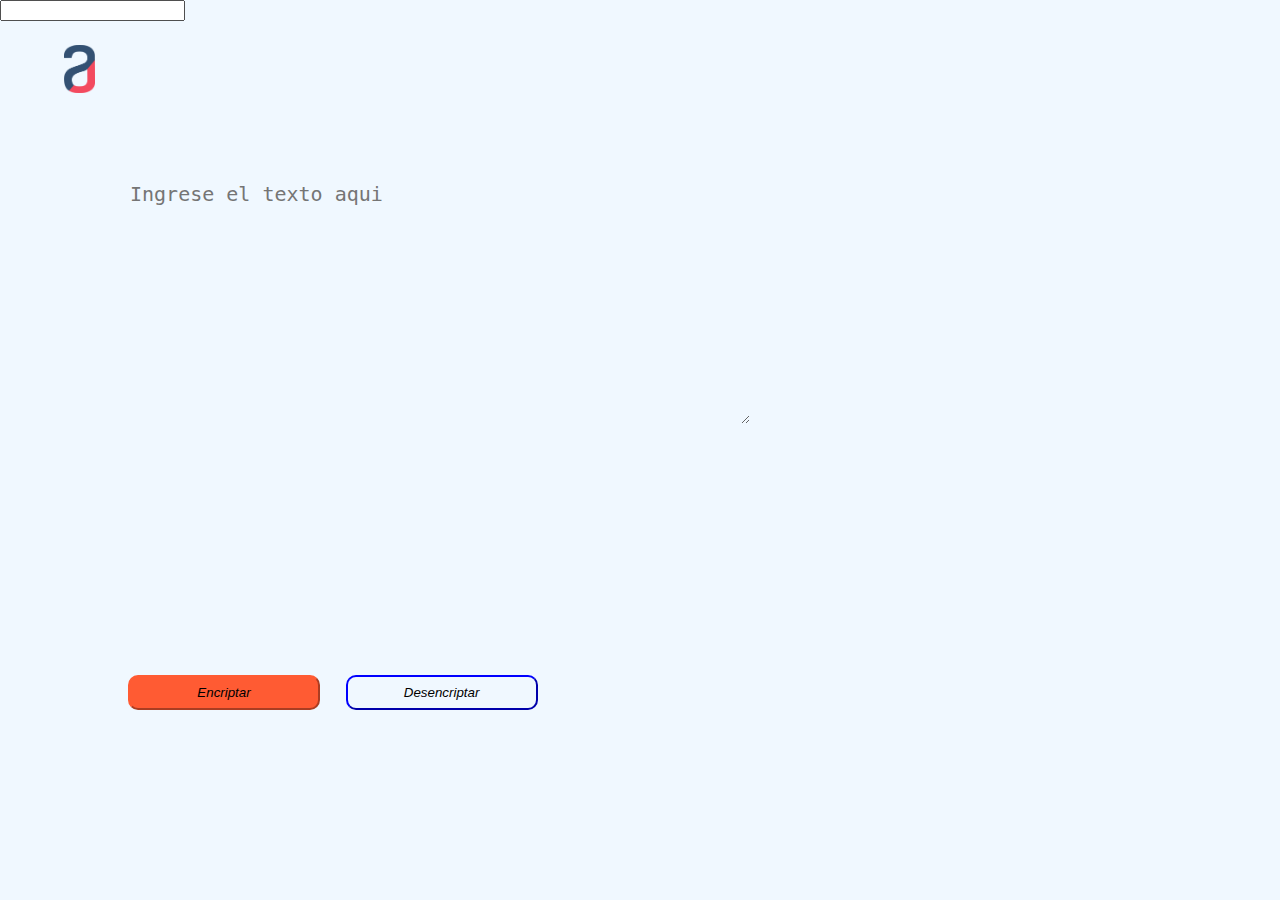
==== challengue.html @ 6ad9690a "probando" ====
<!DOCTYPE html>

<html lang="es">

    <head>
        <meta charset="UTF-8">
        <meta name="viewport" content="width=device-width">
        <title>Alura Challengue</title>
        <link rel="stylesheet" href="reset.css">
        <link rel="stylesheet" href="style.css">
    </head>

    <body>
        <header>
            <h1><img class="imagenalura" src="logoalura.png" alt="Logo de Alura"></h1>
        </header>
        
        <main>
            <textarea cols="50" rows="10" id="texto-ingresado" required placeholder="Ingrese el texto aqui"></textarea>
            <input type="submit" value="Encriptar" id="boton-encriptado">
            <input type="submit" value="Desencriptar" id="boton-desencriptado">
            <input>
        </main>
        
    </body>
---- style.css ----
body{
    background: #F0F8FF;
}
.imagenalura{
    width: 31px;
    position: absolute;
    left: 5%;
    top: 5%;

}
#texto-ingresado{
    position: absolute;
    left: 10%;
    top: 20%;
    border: none;
    background: #F0F8FF;
    font-size: 20px;

}

#textoingresado:onclick{
    border: none;
}
#boton-encriptado{
    position: absolute;
    top: 75%;
    left: 10%;
    width: 15%;
    padding: 8px;
    background: #FF5B33;
    border-radius: 10px;
    font-style: italic;
    border-color: #FF5B33;
}

#boton-desencriptado{
    position: absolute;
    top: 75%;
    left: 27%;
    width: 15%;
    padding: 8px;
    background: #F0F8FF;
    border-radius: 10px;
    font-style: italic;
    border-color: blue;
   
}
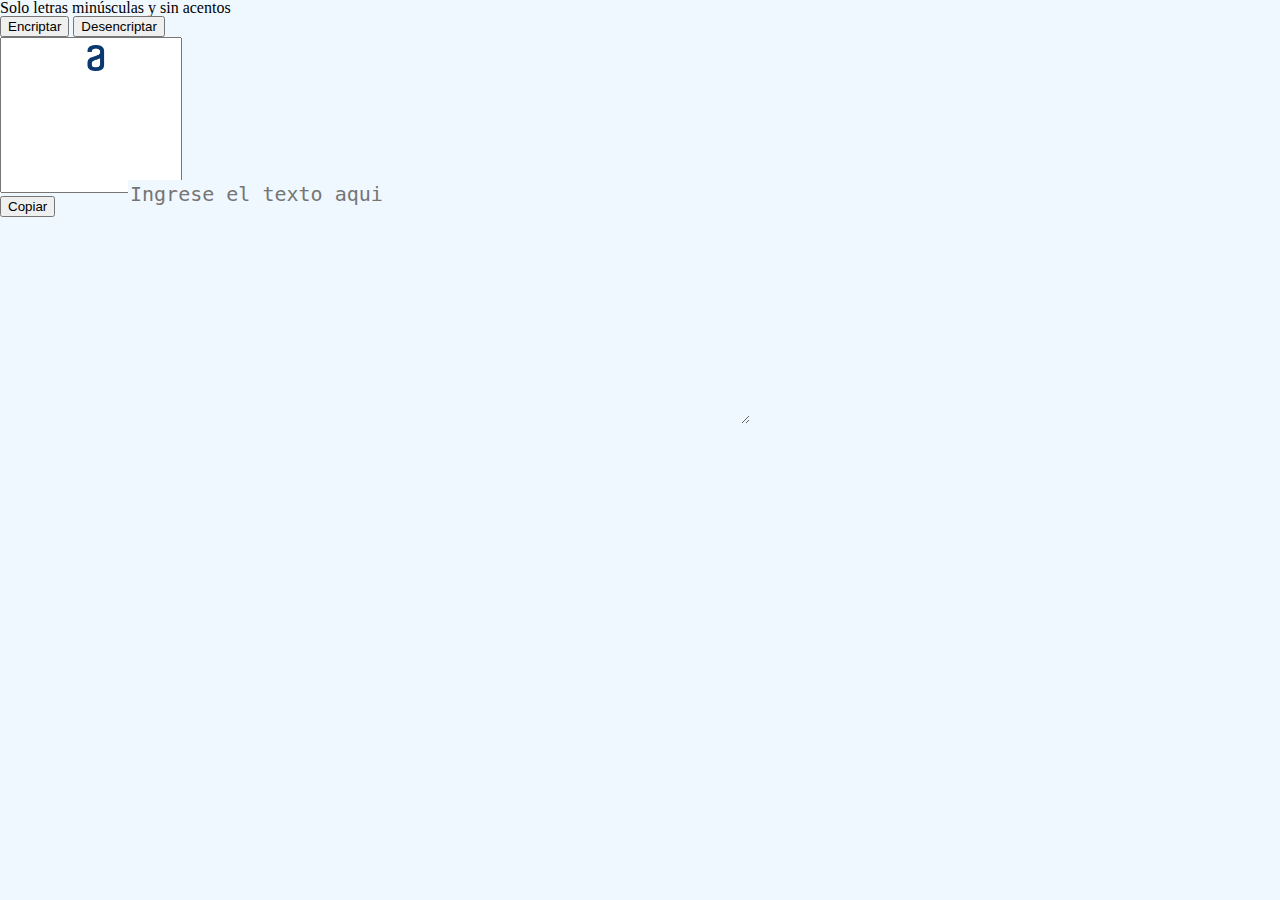
==== commit 21954f2c: "Corrigiendo la pagina" ====
--- a/challengue.html
+++ b/challengue.html
@@ -16,11 +16,26 @@
         </header>
         
         <main>
-            <textarea cols="50" rows="10" id="texto-ingresado" required placeholder="Ingrese el texto aqui"></textarea>
-            <input type="submit" value="Encriptar" id="boton-encriptado">
-            <input type="submit" value="Desencriptar" id="boton-desencriptado">
-            <input>
-        </main>
+            <section>
+                <textarea cols="50" rows="10" id="texto-ingresado" required placeholder="Ingrese el texto aqui"></textarea>
+                <div>
+                    <h6 class="informacion"> Solo letras minúsculas y sin acentos</h6>
+                </div>
+                <div class="botones">
+                    <button class="encriptar"> Encriptar </button>
+                    <button class="desencriptar"> Desencriptar </button>
+                </div>
+            </section>
+            <section>
+                <textarea class="mensaje" cols="20" rows="10"> </textarea>
+                <div>
+                    <button class="copiar"> Copiar </button>
+                </div>
+            </section>
+            
+        
+
+        </main>     
         
     </body>
     --- a/style.css
+++ b/style.css
@@ -2,7 +2,7 @@
     background: #F0F8FF;
 }
 .imagenalura{
-    width: 31px;
+    width: 5%;
     position: absolute;
     left: 5%;
     top: 5%;
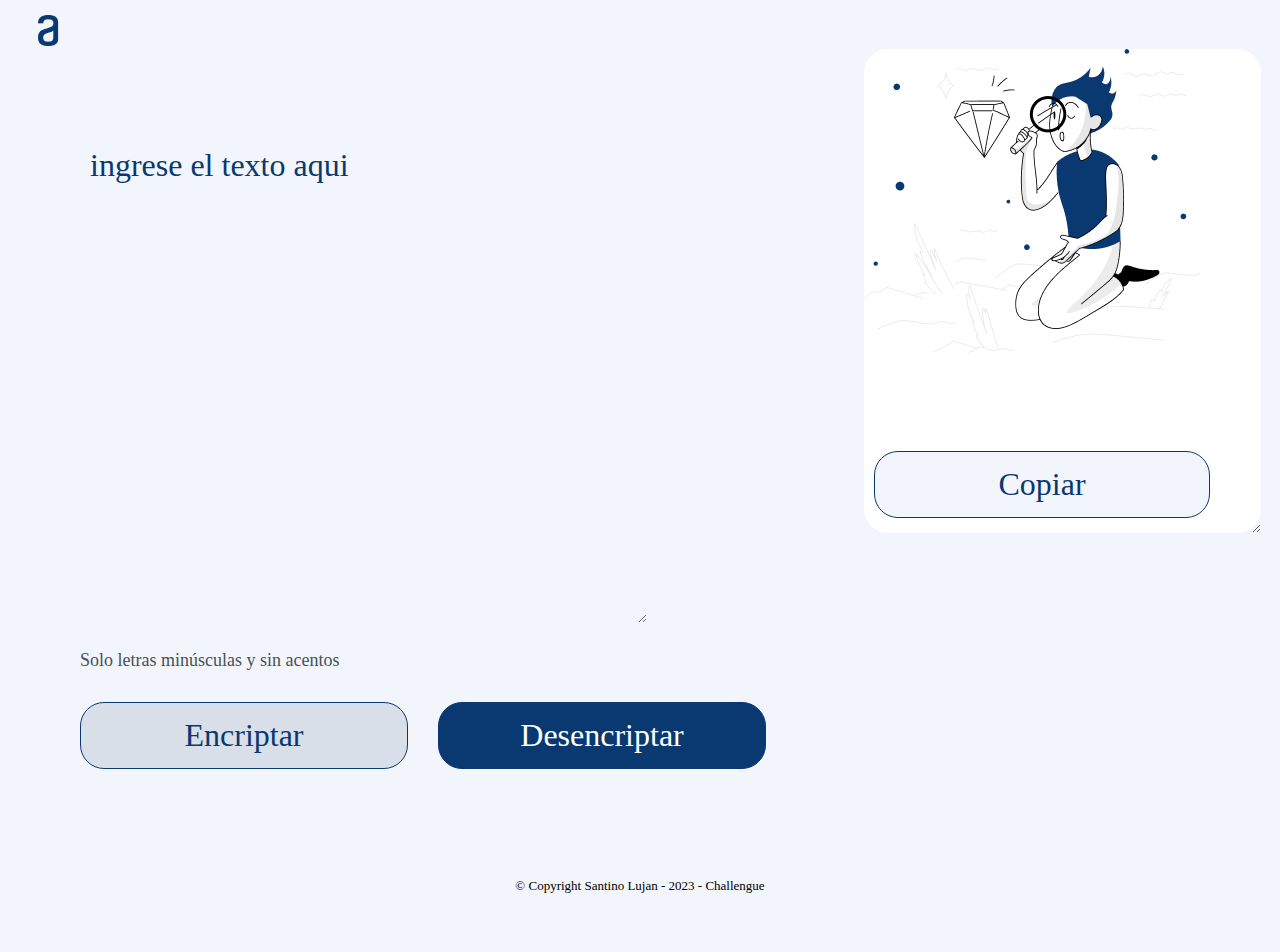
==== commit 84d565c7: "Terminando el CSS de la pagina" ====
--- a/challengue.html
+++ b/challengue.html
@@ -8,16 +8,19 @@
         <title>Alura Challengue</title>
         <link rel="stylesheet" href="reset.css">
         <link rel="stylesheet" href="style.css">
+        <link rel="preconnect" href="https://fonts.googleapis.com">
+        <link rel="preconnect" href="https://fonts.gstatic.com" crossorigin>
+        <link href="https://fonts.googleapis.com/css2?family=Montserrat:ital,wght@1,300&display=swap" rel="stylesheet">
     </head>
 
     <body>
         <header>
-            <h1><img class="imagenalura" src="logoalura.png" alt="Logo de Alura"></h1>
+            <h1><img class="logo-alura" src="imagenes/logoalura.png" alt="Logo de Alura"></h1>
         </header>
         
         <main>
             <section>
-                <textarea cols="50" rows="10" id="texto-ingresado" required placeholder="Ingrese el texto aqui"></textarea>
+                <textarea class="texto-ingresado" cols="30" rows="10" required placeholder="Ingrese el texto aqui"></textarea>
                 <div>
                     <h6 class="informacion"> Solo letras minúsculas y sin acentos</h6>
                 </div>
@@ -35,7 +38,11 @@
             
         
 
-        </main>     
+        </main>    
+        <footer>
+            <p class="copyright">&copy Copyright Santino Lujan - 2023 - Challengue</p>
+
+        </footer>    
         
     </body>
     --- a/style.css
+++ b/style.css
@@ -1,47 +1,105 @@
-body{
-    background: #F0F8FF;
+*{
+    background: #F3F5FC;
+    font-family: 'Inter';
+    font-weight: 400;
+    font-size: 32px;
+    line-height: 150%;
+}   
+
+.logo-alura{
+    padding-top: 15px;
+    padding-left: 10px;
+    width: 6%;  
 }
-.imagenalura{
-    width: 5%;
-    position: absolute;
-    left: 5%;
-    top: 5%;
 
+
+main{
+    display: flex;
+    margin-left: 80px;
+    margin-bottom: 50px;
 }
-#texto-ingresado{
-    position: absolute;
-    left: 10%;
-    top: 20%;
+
+.texto-ingresado{
     border: none;
-    background: #F0F8FF;
-    font-size: 20px;
+    color: #0A3871;
+    margin-top: 90px;
+    text-transform: lowercase;
+    padding-left: 10px;
+}
+
+::placeholder{ color: #0A3871;}
+
+.texto-ingresado:focus{
+    outline: none;
+}
+
+.mensaje{
+    background: white;
+    background-image: url("imagenes/Muñeco.png");
+    background-repeat: no-repeat;
+    border: none;
+    border-radius: 24px;
+    color: #0A3871;
+    margin-left: 98px;
+    padding-left: 20px;
+    position: fixed;
+}
+
+.mensaje:focus{
+    outline: none;
+}
+
+.botones{
+    display: flex;
+    margin-top: 18px;
 
 }
 
-#textoingresado:onclick{
-    border: none;
-}
-#boton-encriptado{
-    position: absolute;
-    top: 75%;
-    left: 10%;
-    width: 15%;
-    padding: 8px;
-    background: #FF5B33;
-    border-radius: 10px;
-    font-style: italic;
-    border-color: #FF5B33;
+.encriptar{
+    background: #d8dfe8;
+    border: 1px solid #0A3871;
+    border-radius: 24px;
+    color: #0A3871;
+    cursor: pointer;
+    height: 67px;
+    
+    width: 328px;
 }
 
-#boton-desencriptado{
+.desencriptar{
+    background: #0A3871;
+    border: 1px solid #0A3871;
+    border-radius: 24px;
+    color: white;
+    cursor: pointer;
+    margin-left: 30px;
+    height: 67px;
+    width: 328px;
+}
+
+.copiar{
+    border: 1px solid #0A3871;
+    border-radius: 24px;
+    color: #0A3871;
+    cursor: pointer;
+    height: 67px;
+    margin-left: 108px;
+    margin-top: 402px;
     position: absolute;
-    top: 75%;
-    left: 27%;
-    width: 15%;
-    padding: 8px;
-    background: #F0F8FF;
-    border-radius: 10px;
-    font-style: italic;
-    border-color: blue;
-   
+    width: 336px;
+}
+
+.informacion{
+    color: #495057;
+    font-size: 18px;
+}
+
+footer{
+    text-align: center;
+    padding: 40px;
+}
+.copyright{
+    color: black;
+    font-size: 13px;
+    margin: 20px;
 }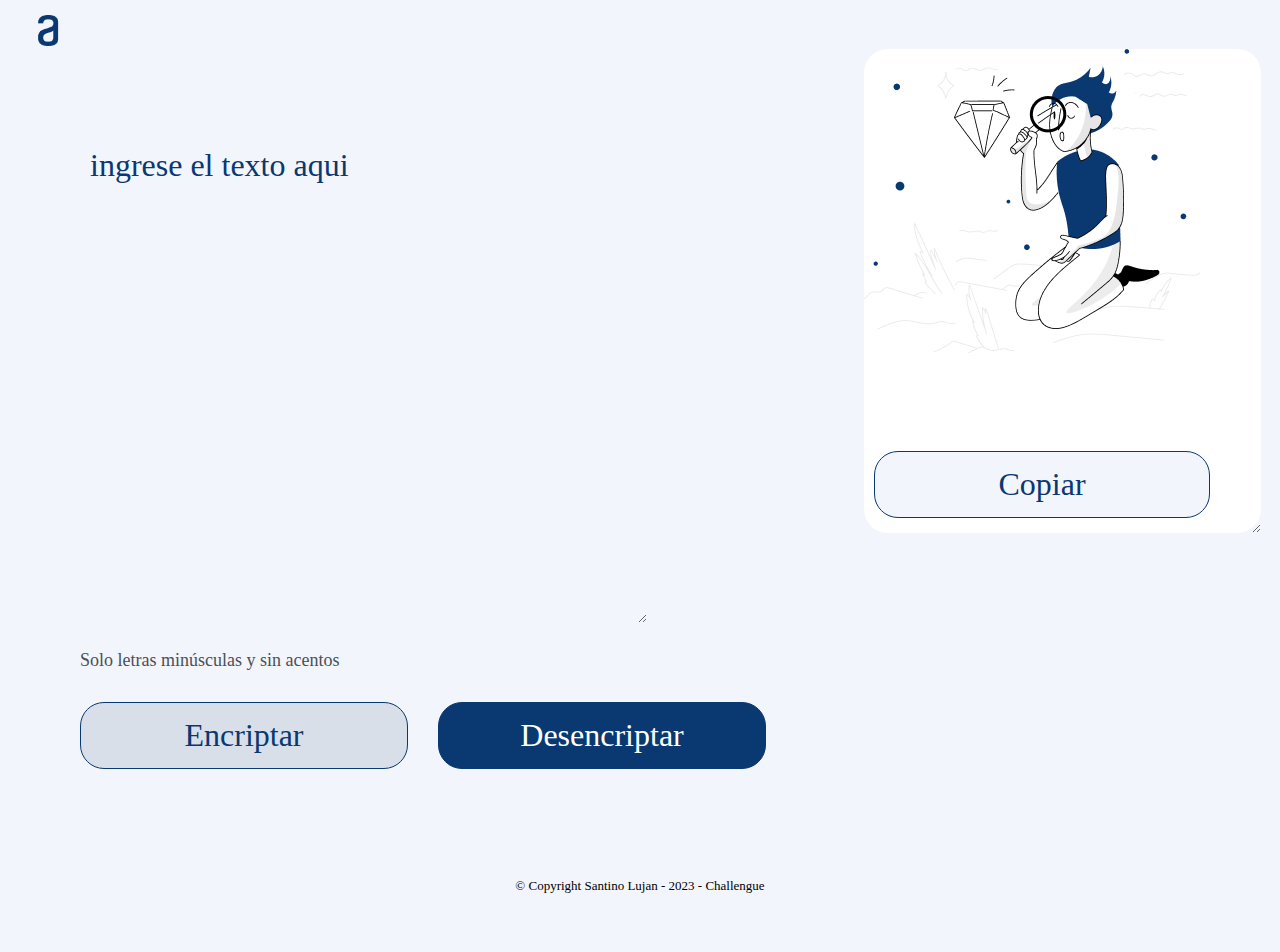
==== commit 04d05e1b: "Agregando eventos a los botones y terminando el codigo JS" ====
--- a/challengue.html
+++ b/challengue.html
@@ -25,20 +25,22 @@
                     <h6 class="informacion"> Solo letras minúsculas y sin acentos</h6>
                 </div>
                 <div class="botones">
-                    <button class="encriptar"> Encriptar </button>
-                    <button class="desencriptar"> Desencriptar </button>
+                    <button class="encriptar" onclick="btnencriptar()"> Encriptar </button>
+                    <button class="desencriptar" onclick="btndesencriptar()"> Desencriptar </button>
                 </div>
             </section>
             <section>
-                <textarea class="mensaje" cols="20" rows="10"> </textarea>
+                <textarea class="mensaje" cols="20" rows="10" placeholder="INgrese"> </textarea>
                 <div>
-                    <button class="copiar"> Copiar </button>
+                   
+                    <button class="copiar" onclick="btncopiar()"> Copiar </button>
                 </div>
-            </section>
+            </section>    
             
         
 
-        </main>    
+        </main>   
+        <script src="challengue.js"></script> 
         <footer>
             <p class="copyright">&copy Copyright Santino Lujan - 2023 - Challengue</p>
 
--- a/style.css
+++ b/style.css
@@ -65,6 +65,9 @@
     
     width: 328px;
 }
+.encriptar:hover{
+    transform: scale(1.05);
+}
 
 .desencriptar{
     background: #0A3871;
@@ -77,6 +80,10 @@
     width: 328px;
 }
 
+.desencriptar:hover{
+    transform: scale(1.05);
+}
+
 .copiar{
     border: 1px solid #0A3871;
     border-radius: 24px;
@@ -85,8 +92,15 @@
     height: 67px;
     margin-left: 108px;
     margin-top: 402px;
-    position: absolute;
+    position: fixed;
     width: 336px;
+    transition: 0.5s all;
+}
+
+.copiar:hover{
+    background: #0A3871;
+    transform: scale(1.05);
+    color: white;
 }
 
 .informacion{
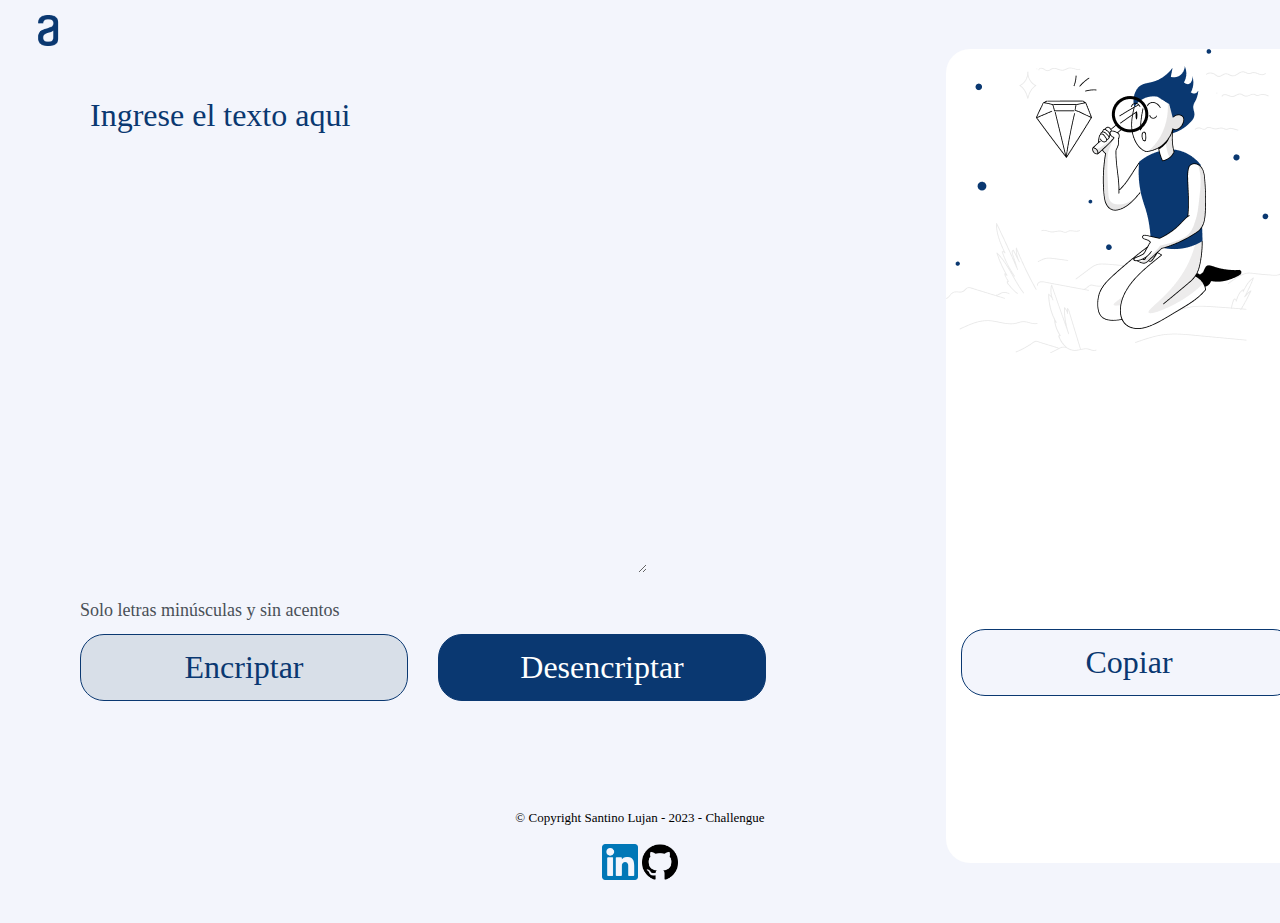
==== commit e5991ebf: "Ultimas modificaciones al CSS agregando las imagenes y link de git y linkedin" ====
--- a/challengue.html
+++ b/challengue.html
@@ -32,7 +32,6 @@
             <section>
                 <textarea class="mensaje" cols="20" rows="10" placeholder="INgrese"> </textarea>
                 <div>
-                   
                     <button class="copiar" onclick="btncopiar()"> Copiar </button>
                 </div>
             </section>    
@@ -43,7 +42,8 @@
         <script src="challengue.js"></script> 
         <footer>
             <p class="copyright">&copy Copyright Santino Lujan - 2023 - Challengue</p>
-
+            <a href="https://www.linkedin.com/in/santino-lujan-a4374021a/?trk=public-profile-join-page" target="_blank"><img src="imagenes/linkedin.png" alt="Linkedin" class="linkdin"></a> 
+            <a href="https://github.com/santilujan" target="_blank"> <img src="imagenes/GitHub.png" alt="GitHub" class="github"> </a>
         </footer>    
         
     </body>
--- a/style.css
+++ b/style.css
@@ -22,8 +22,7 @@
 .texto-ingresado{
     border: none;
     color: #0A3871;
-    margin-top: 90px;
-    text-transform: lowercase;
+    margin-top: 40px;
     padding-left: 10px;
 }
 
@@ -40,18 +39,20 @@
     border: none;
     border-radius: 24px;
     color: #0A3871;
-    margin-left: 98px;
+    margin-left: 180px;
     padding-left: 20px;
-    position: fixed;
+    position: absolute;
+    height: 90%;
 }
 
 .mensaje:focus{
     outline: none;
 }
 
+
 .botones{
     display: flex;
-    margin-top: 18px;
+    
 
 }
 
@@ -90,9 +91,9 @@
     color: #0A3871;
     cursor: pointer;
     height: 67px;
-    margin-left: 108px;
-    margin-top: 402px;
-    position: fixed;
+    margin-left: 195px;
+    margin-top: 580px;
+    position: absolute;
     width: 336px;
     transition: 0.5s all;
 }
@@ -106,6 +107,7 @@
 .informacion{
     color: #495057;
     font-size: 18px;
+
 }
 
 footer{
@@ -116,4 +118,14 @@
     color: black;
     font-size: 13px;
     margin: 20px;
+}
+
+.linkdin{
+    width: 3%;
+    text-align: center;
+}
+
+.github{
+    width: 3%;
+    text-align: center;
 }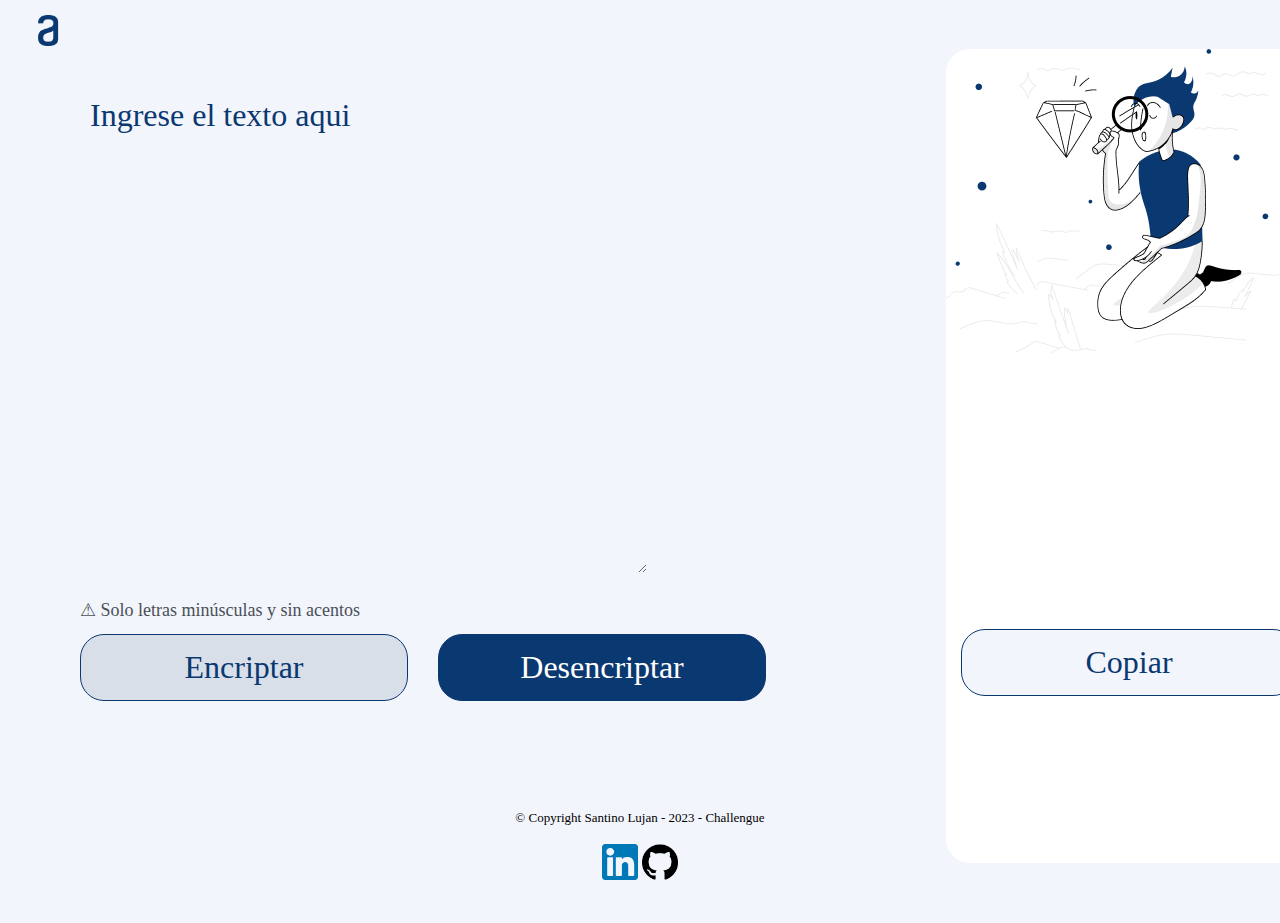
==== commit 015fdb93: "Terminando ultimos detalles del CSS y haciendo la pagina responsiva" ====
--- a/challengue.html
+++ b/challengue.html
@@ -19,22 +19,24 @@
         </header>
         
         <main>
-            <section>
+            <section class="sectiontexto">
                 <textarea class="texto-ingresado" cols="30" rows="10" required placeholder="Ingrese el texto aqui"></textarea>
                 <div>
-                    <h6 class="informacion"> Solo letras minúsculas y sin acentos</h6>
+                    <h6 class="informacion"> &#9888 Solo letras minúsculas y sin acentos</h6>
                 </div>
                 <div class="botones">
                     <button class="encriptar" onclick="btnencriptar()"> Encriptar </button>
                     <button class="desencriptar" onclick="btndesencriptar()"> Desencriptar </button>
                 </div>
             </section>
-            <section>
-                <textarea class="mensaje" cols="20" rows="10" placeholder="INgrese"> </textarea>
+
+
+            <section class="sectionmensaje">
+                <textarea class="mensaje" cols="20" rows="10"> </textarea>
                 <div>
                     <button class="copiar" onclick="btncopiar()"> Copiar </button>
                 </div>
-            </section>    
+            </section>  
             
         
 
--- a/style.css
+++ b/style.css
@@ -128,4 +128,51 @@
 .github{
     width: 3%;
     text-align: center;
+}
+
+@media screen and (max-width:480px){
+    .logo-alura{
+        width: auto;
+        padding-left: 0px;
+    }
+    main{
+        margin-left: 0px;
+        display: inline-block;
+    }
+
+
+    .botones{
+        display: inline;
+    }
+
+    *{
+        font-size: 25px;
+    }
+
+    .desencriptar, .encriptar{
+        margin-left: 0px;
+        height: auto;
+    }
+
+    .sectionmensaje, .sectiontexto{
+        text-align: center;
+    }
+    .mensaje{
+        width: 80%;
+        margin-left: 0px;
+        position: relative;
+        height: auto;
+        margin-top: 20px;
+
+    }
+
+    .copiar{
+        position: relative;
+        margin-left: 0px;
+        margin-top: 0px;
+
+    }
+
+   
+
 }